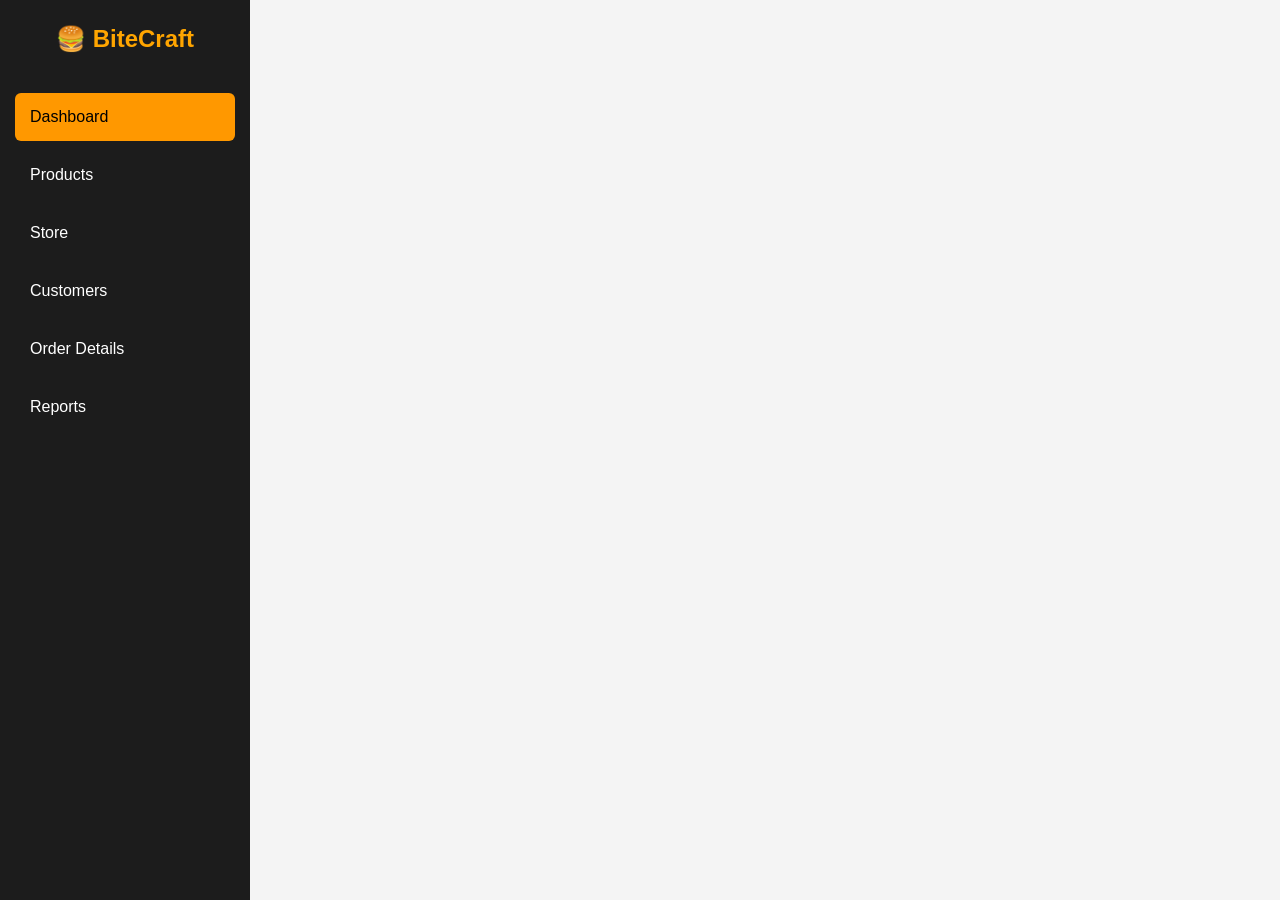
==== index.html @ 39ff524f "Add side bar (html and css)" ====
<!DOCTYPE html>
<html lang="en">
<head>
    <meta charset="UTF-8">
    <meta name="viewport" content="width=device-width, initial-scale=1.0">
    <title>BiteCraft Burger Shop</title>
    <link rel="stylesheet" href="style.css">
</head>
<body>

    <div class="sidebar">

        <h2>🍔 BiteCraft</h2>

        <a href="index.html" class="active">Dashboard</a>
        <a href="pos.html">Products</a>
        <a href="products.html">Store</a>
        <a href="customers.html">Customers</a>
        <a href="orders.html">Order Details</a>
        <a href="reports.html">Reports</a>

    </div>
    



    <script src="app.js"></script>
</body>
</html>
---- style.css ----
*{
    margin: 0;
    padding: 0;
    box-sizing: border-box;

}

body{
    font-family: Arial, sans-serif;
    background: #f4f4f4;

}

.sidebar{
    width: 250px;
    height: 100vh;
    background: #1c1c1c;
    position: relative;
    padding: 25px 15px;

}

.sidebar h2{
    color: orange;
    margin-bottom: 40px;
    text-align: center;

}

.sidebar a{
    display: block;
    color: white;
    text-decoration: none;
    padding: 15px;
    margin-bottom: 10px;
    border-radius: 6px;

}

.sidebar a:hover,
.sidebar a.active{
    background: #ff9800;
    color: black;

}
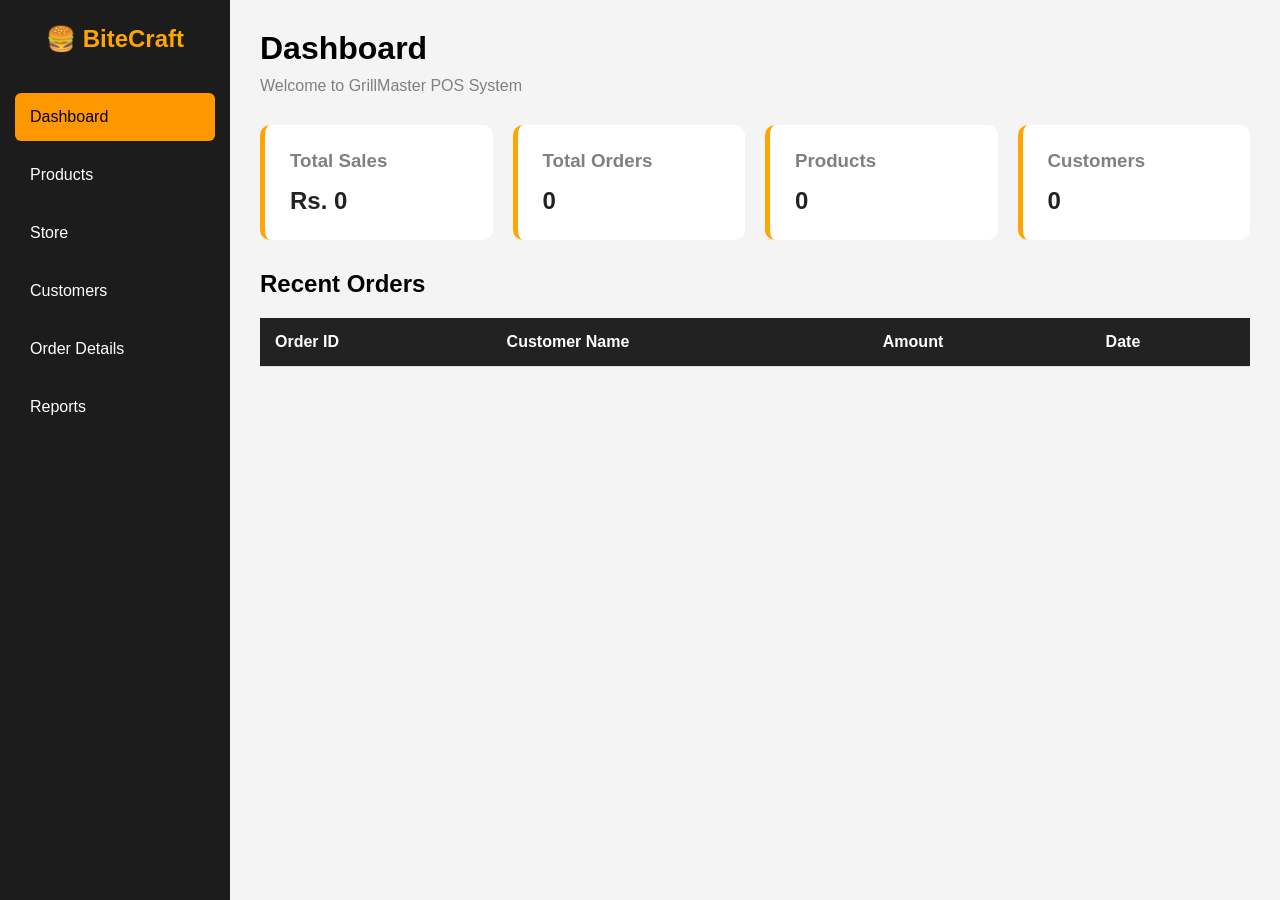
==== commit 3f62c449: "Create Dashboard (html and css)" ====
--- a/index.html
+++ b/index.html
@@ -1,11 +1,16 @@
 <!DOCTYPE html>
 <html lang="en">
+
 <head>
     <meta charset="UTF-8">
     <meta name="viewport" content="width=device-width, initial-scale=1.0">
     <title>BiteCraft Burger Shop</title>
+
+    <link rel="icon" href="assets/img/icon.jpg">
     <link rel="stylesheet" href="style.css">
+
 </head>
+
 <body>
 
     <div class="sidebar">
@@ -20,10 +25,57 @@
         <a href="reports.html">Reports</a>
 
     </div>
-    
+
+    <div class="main">
+
+        <h1>Dashboard</h1>
+        <p>Welcome to GrillMaster POS System</p>
+
+        <div class="cards">
+
+            <div class="card">
+                <h3>Total Sales</h3>
+                <h2 id="totalSales">Rs. 0</h2>
+            </div>
+
+            <div class="card">
+                <h3>Total Orders</h3>
+                <h2 id="totalOrders">0</h2>
+            </div>
+
+            <div class="card">
+                <h3>Products</h3>
+                <h2 id="totalProducts">0</h2>
+            </div>
+
+            <div class="card">
+                <h3>Customers</h3>
+                <h2 id="totalCustomers">0</h2>
+            </div>
+
+        </div>
+
+        <h2>Recent Orders</h2>
+
+        <table>
+            <thead>
+                <tr>
+                    <th>Order ID</th>
+                    <th>Customer Name</th>
+                    <th>Amount</th>
+                    <th>Date</th>
+                </tr>
+            </thead>
+
+            <tbody id="recentOrders"></tbody>
+        </table>
+
+    </div>
+
 
 
 
     <script src="app.js"></script>
 </body>
+
 </html>
--- a/style.css
+++ b/style.css
@@ -1,33 +1,33 @@
-*{
+* {
     margin: 0;
     padding: 0;
     box-sizing: border-box;
 
 }
 
-body{
+body {
     font-family: Arial, sans-serif;
     background: #f4f4f4;
 
 }
 
-.sidebar{
-    width: 250px;
+.sidebar {
+    width: 230px;
     height: 100vh;
     background: #1c1c1c;
-    position: relative;
+    position: fixed;
     padding: 25px 15px;
 
 }
 
-.sidebar h2{
+.sidebar h2 {
     color: orange;
     margin-bottom: 40px;
     text-align: center;
 
 }
 
-.sidebar a{
+.sidebar a {
     display: block;
     color: white;
     text-decoration: none;
@@ -38,8 +38,77 @@
 }
 
 .sidebar a:hover,
-.sidebar a.active{
+.sidebar a.active {
     background: #ff9800;
     color: black;
 
+}
+
+
+.main {
+    margin-left: 230px;
+    padding: 30px;
+
+}
+
+.main h1 {
+    margin-bottom: 10px;
+
+}
+
+.main p {
+    color: gray;
+    margin-bottom: 30px;
+
+}
+
+.cards {
+    display: flex;
+    flex-wrap: wrap;
+    gap: 20px;
+    margin: 30px 0;
+
+}
+
+.card {
+    background: white;
+    padding: 25px;
+    width: 220px;
+    flex: 1;
+    border-radius: 10px;
+    border-left: 5px solid orange;
+
+}
+
+.card h3 {
+    color: gray;
+    margin-bottom: 15px;
+
+}
+
+.card h2 {
+    color: #222;
+
+}
+
+table {
+    width: 100%;
+    background: white;
+    border-collapse: collapse;
+    margin-top: 20px;
+
+}
+
+th,
+td {
+    padding: 15px;
+    text-align: left;
+    border-bottom: 1px solid #ddd;
+
+}
+
+th {
+    background: #222;
+    color: white;
+
 }
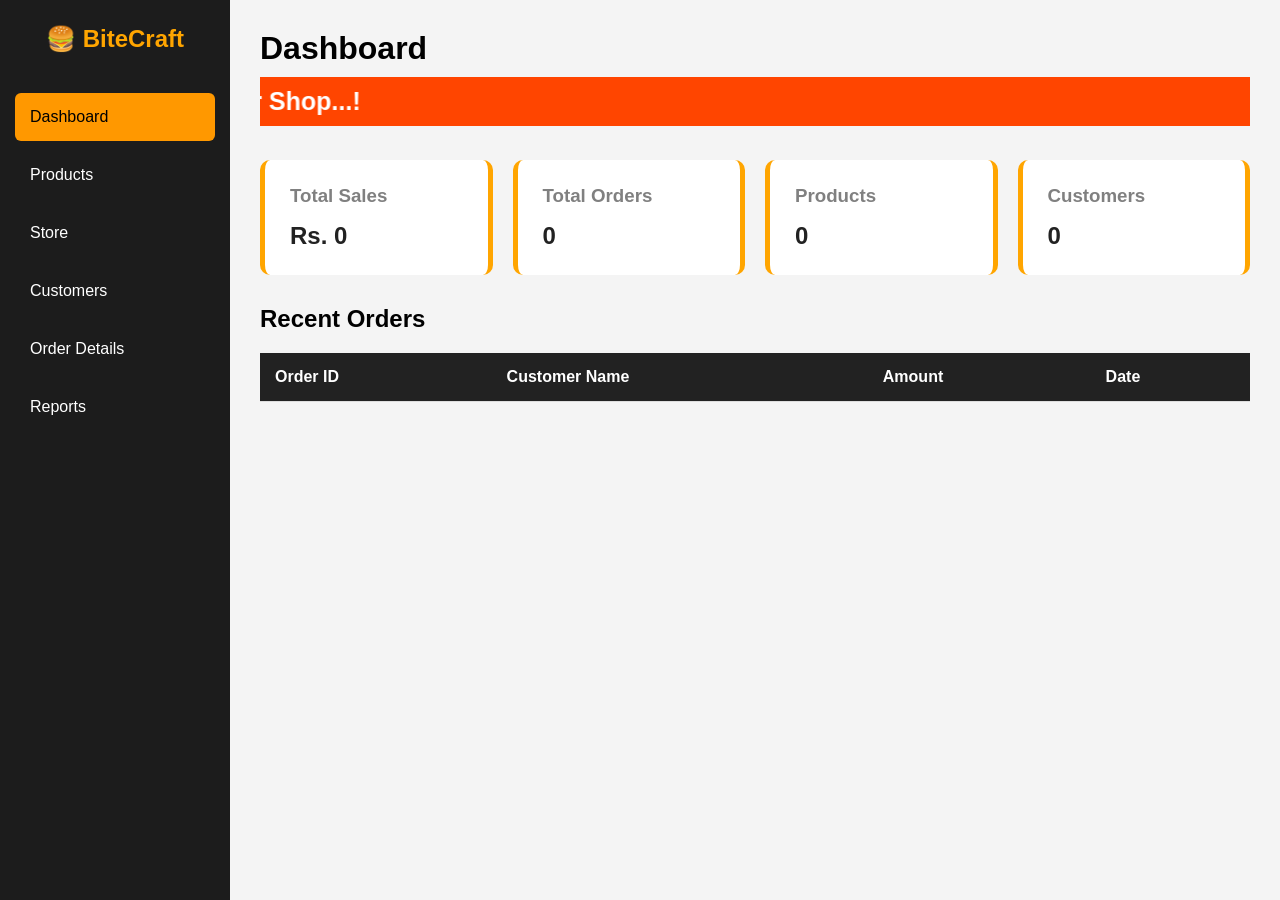
==== commit 9b3dad61: "Add marque tag" ====
--- a/index.html
+++ b/index.html
@@ -29,7 +29,7 @@
     <div class="main">
 
         <h1>Dashboard</h1>
-        <p>Welcome to GrillMaster POS System</p>
+        <marquee behavior="scroll" direction="right" class="marquee">🙏 Welcome to BiteCraft Burger Shop...!</marquee>
 
         <div class="cards">
 
--- a/style.css
+++ b/style.css
@@ -62,6 +62,16 @@
 
 }
 
+.marquee {
+    background-color: orangered;
+    color: white;
+    font-size: 25px;
+    font-weight: bold;
+    padding: 10px;
+    font-family: Arial, sans-serif;
+
+}
+
 .cards {
     display: flex;
     flex-wrap: wrap;
@@ -77,6 +87,7 @@
     flex: 1;
     border-radius: 10px;
     border-left: 5px solid orange;
+    border-right: 5px solid orange;
 
 }
 
@@ -111,4 +122,105 @@
     background: #222;
     color: white;
 
+}
+
+
+
+.pos-layout {
+    display: flex;
+    gap: 25px;
+    margin-top: 25px;
+
+}
+
+.product-area {
+    flex: 2;
+
+}
+
+.product-grid {
+    display: grid;
+    grid-template-columns: repeat(3, 1fr);
+    gap: 15px;
+    margin-top: 20px;
+
+}
+
+.menu-item {
+    background: white;
+    padding: 20px;
+    border-radius: 10px;
+    text-align: center;
+
+}
+
+.menu-item h3 {
+    margin-bottom: 10px;
+
+}
+
+.cart {
+    flex: 1;
+    background: white;
+    padding: 20px;
+    border-radius: 10px;
+
+}
+
+.cart input {
+    width: 90%;
+
+}
+
+.cart button {
+    width: 90%;
+
+}
+
+.clear-btn {
+    background: #333;
+    color: white;
+
+}
+
+#cartItems {
+    margin: 20px 0;
+
+}
+
+.cart-item {
+    padding: 12px 0;
+    border-bottom: 1px solid #ddd;
+
+}
+
+button {
+    background: orange;
+    border: none;
+    padding: 12px 20px;
+    cursor: pointer;
+    border-radius: 5px;
+    margin: 5px;
+
+}
+
+button:hover {
+    background: #e68900;
+
+}
+
+.form-box {
+    background: white;
+    padding: 20px;
+    margin: 25px 0;
+    border-radius: 10px;
+
+}
+
+input, select {
+    padding: 12px;
+    margin: 8px;
+    border: 1px solid #ccc;
+    border-radius: 5px;
+
 }
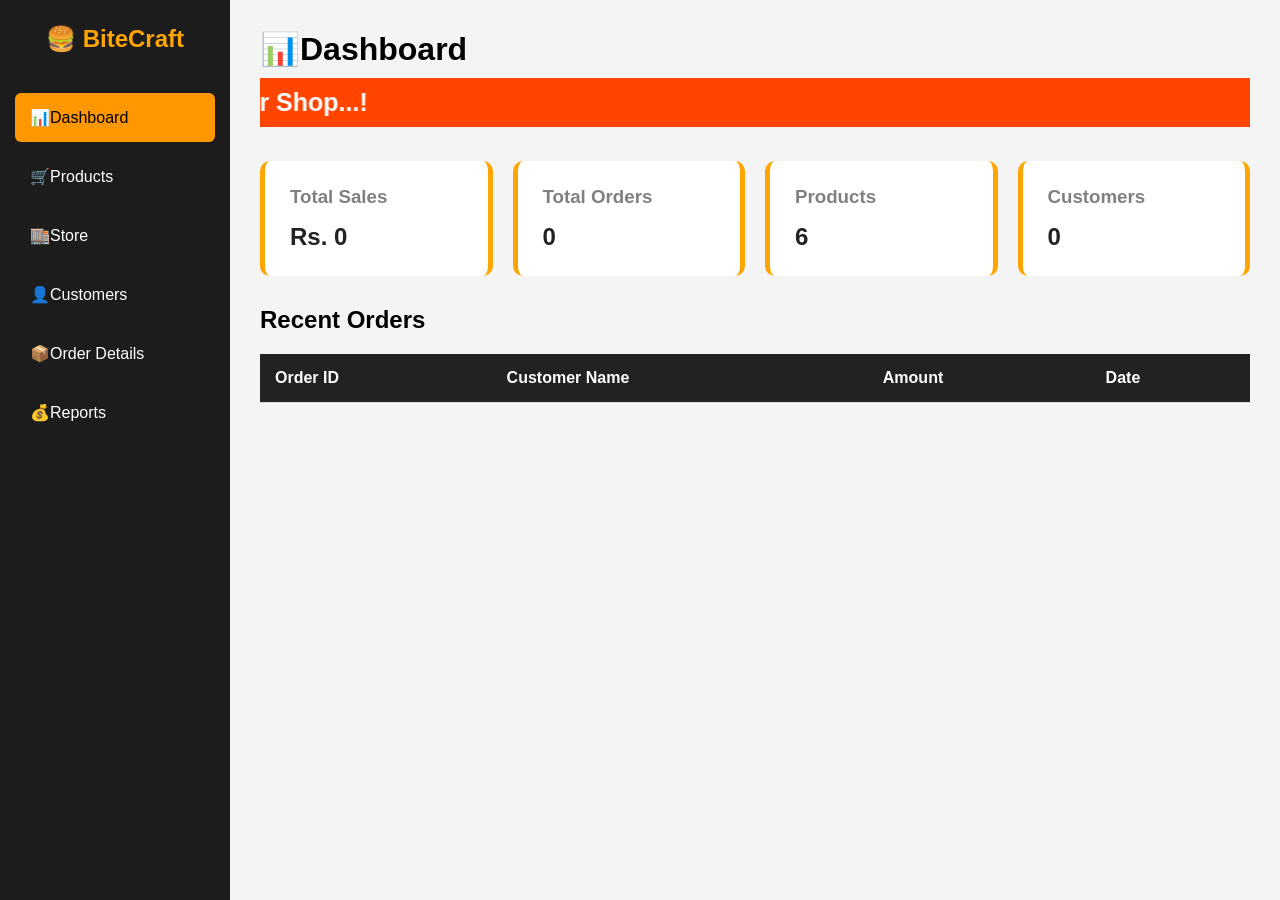
==== commit 9854c56b: "Add imojies" ====
--- a/index.html
+++ b/index.html
@@ -17,18 +17,18 @@
 
         <h2>🍔 BiteCraft</h2>
 
-        <a href="index.html" class="active">Dashboard</a>
-        <a href="pos.html">Products</a>
-        <a href="products.html">Store</a>
-        <a href="customers.html">Customers</a>
-        <a href="orders.html">Order Details</a>
-        <a href="reports.html">Reports</a>
+        <a href="index.html" class="active">📊Dashboard</a>
+        <a href="pos.html">🛒Products</a>
+        <a href="products.html">🏬Store</a>
+        <a href="customers.html">👤Customers</a>
+        <a href="orders.html">📦Order Details</a>
+        <a href="reports.html">💰Reports</a>
 
     </div>
 
     <div class="main">
 
-        <h1>Dashboard</h1>
+        <h1>📊Dashboard</h1>
         <marquee behavior="scroll" direction="right" class="marquee">🙏 Welcome to BiteCraft Burger Shop...!</marquee>
 
         <div class="cards">
--- a/style.css
+++ b/style.css
@@ -217,10 +217,142 @@
 
 }
 
-input, select {
+input,
+select {
     padding: 12px;
     margin: 8px;
     border: 1px solid #ccc;
     border-radius: 5px;
 
+}
+
+
+
+/* TABLET RESPONSIVE */
+
+@media screen and (max-width: 1024px) {
+
+    /* Dashboard Cards */
+
+    .cards {
+        display: grid;
+        grid-template-columns: repeat(2, 1fr);
+    }
+
+    .card {
+        width: 100%;
+    }
+
+    /* Product Grid */
+
+    .product-grid {
+        grid-template-columns: repeat(2, 1fr);
+    }
+
+    /* POS Layout */
+
+    .pos-layout {
+        gap: 15px;
+    }
+
+    .cart {
+        min-width: 250px;
+    }
+
+}
+
+
+
+/*MOBILE RESPONSIVE */
+
+@media screen and (max-width: 768px) {
+
+    /* Sidebar */
+
+    .sidebar {
+        width: 100%;
+        height: auto;
+        position: relative;
+        padding: 15px;
+    }
+
+    .sidebar h2 {
+        margin-bottom: 15px;
+    }
+
+    .sidebar a {
+        display: inline-block;
+        padding: 10px;
+        margin: 3px;
+        font-size: 13px;
+    }
+
+
+    /* Main Content */
+
+    .main {
+        margin-left: 0;
+        padding: 15px;
+    }
+
+    .main h1 {
+        font-size: 24px;
+    }
+
+
+    /* Dashboard Cards */
+
+    .cards {
+        grid-template-columns: 1fr;
+        gap: 15px;
+    }
+
+    .card {
+        width: 100%;
+    }
+
+
+    /* POS Layout */
+
+    .pos-layout {
+        flex-direction: column;
+    }
+
+    .product-area,
+    .cart {
+        width: 100%;
+    }
+
+
+    /* Product Grid */
+
+    .product-grid {
+        grid-template-columns: repeat(2, 1fr);
+        gap: 10px;
+    }
+
+    .product-img {
+        height: 120px;
+    }
+
+
+    /* Forms */
+
+    input,
+    select {
+        width: 100%;
+        margin: 8px 0;
+    }
+
+
+    /* Tables */
+
+    table {
+        width: 100%;
+    }
+
+    .main {
+        overflow-x: auto;
+    }
+
 }
